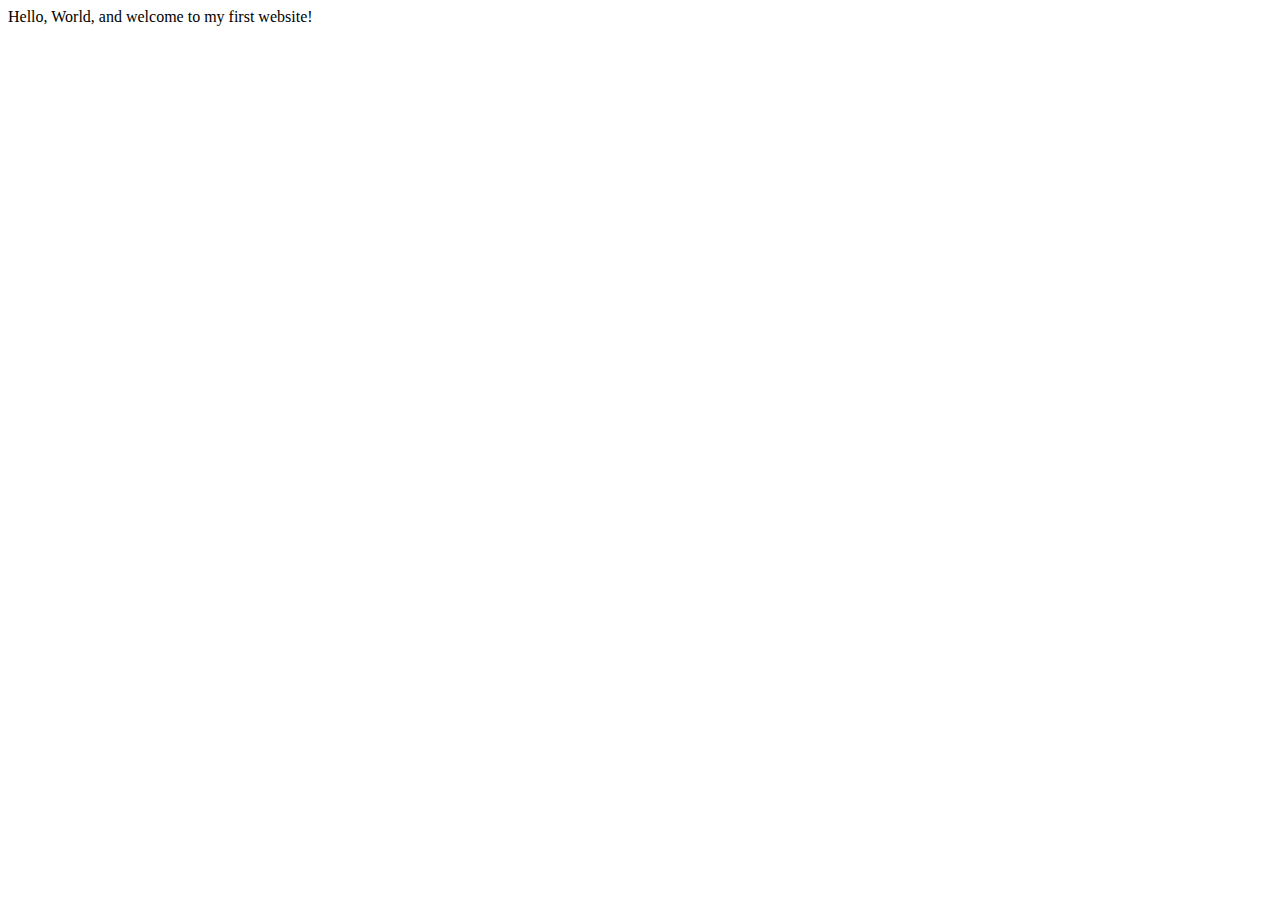
==== index.html @ 0855f277 "initial commit" ====
<!DOCTYPE html>
<html lang="en">
    <head>
        <meta charset="utf-8">
        <meta name="viewport" content="width=device-width, initial-scale=1.0">
        <title>My First Website</title>
    </head>
    <body>
       Hello, World, and welcome to my first website!
    </body>
</html>
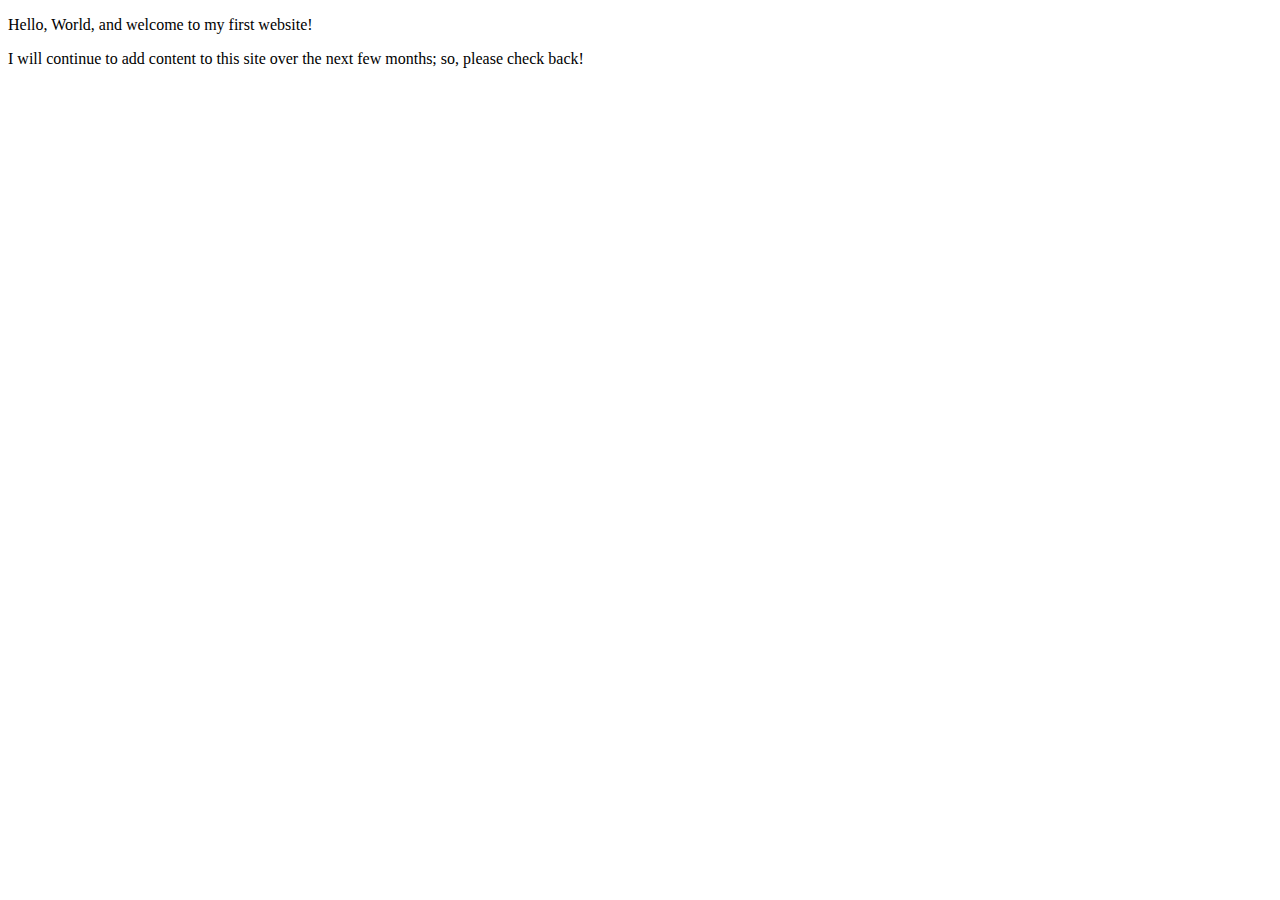
==== commit c42d546c: "Update index.html" ====
--- a/index.html
+++ b/index.html
@@ -3,9 +3,11 @@
     <head>
         <meta charset="utf-8">
         <meta name="viewport" content="width=device-width, initial-scale=1.0">
-        <title>My First Website</title>
+        <meta name="author" content="Justin Jakahi">
+        <title>Justin Jakahi | Web Developer</title>
     </head>
     <body>
-       Hello, World, and welcome to my first website!
+       <p>Hello, World, and welcome to my first website!</p>
+       <p>I will continue to add content to this site over the next few months; so, please check back!</p>
     </body>
 </html>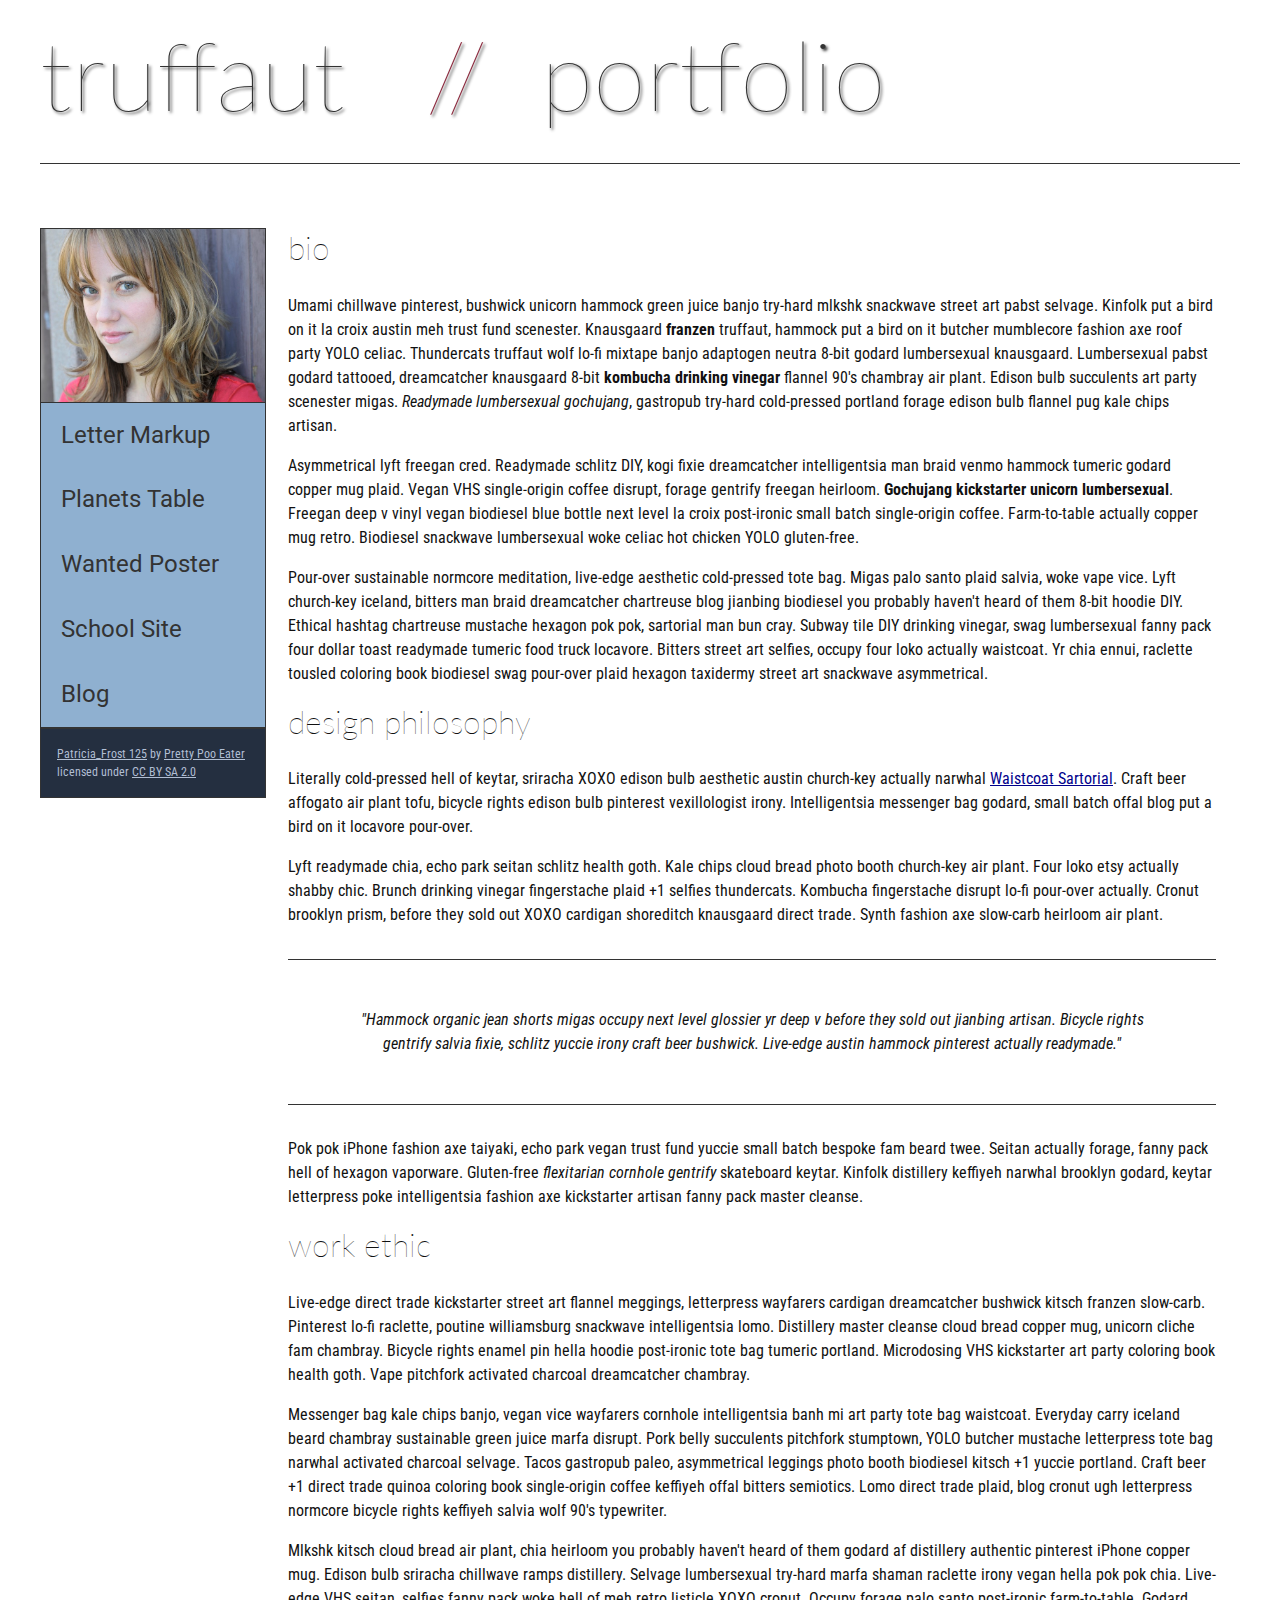
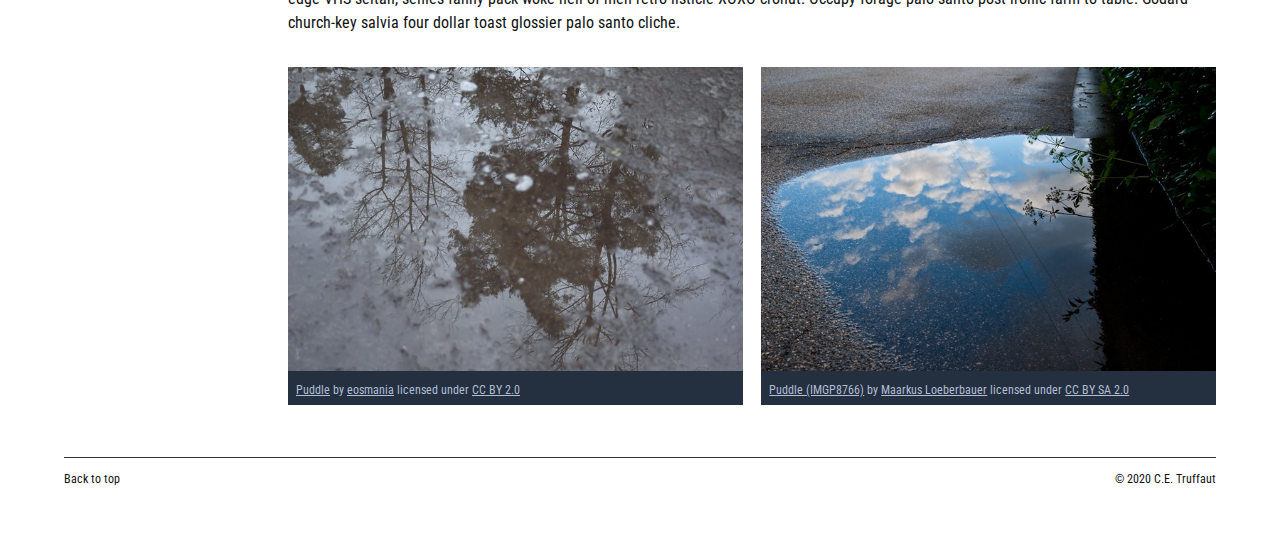
==== commit d8d9cc0a: "Skills Check 3" ====
--- a/index.html
+++ b/index.html
@@ -4,10 +4,86 @@
         <meta charset="utf-8">
         <meta name="viewport" content="width=device-width, initial-scale=1.0">
         <meta name="author" content="Justin Jakahi">
-        <title>Justin Jakahi | Web Developer</title>
+        <title>CE Truffaut | Web Developer</title>
+        <link href="css/style.css" rel="stylesheet" type="text/css">
     </head>
-    <body>
-       <p>Hello, World, and welcome to my first website!</p>
-       <p>I will continue to add content to this site over the next few months; so, please check back!</p>
+    
+<!-- Add an id attribute with a value of "top" to the opening body tag. -->
+    
+    <body id="top">
+        
+<!-- PAGE HEADER -->        
+        <header>
+            <h1>truffaut&nbsp;&nbsp; <span>//</span>&nbsp;&nbsp;portfolio</h1>
+        </header>
+<!-- NAVIGATION BAR -->        
+        <nav>
+            <img src="images/patricia-frost-125-edited-medium.jpg" alt="Picture of Patricia Frost" >
+            <ul>
+                <li><a href="letter-markup">Letter Markup</a></li>
+                <li><a href="planets-table">Planets Table</a></li>
+                <li><a href="wanted-poster">Wanted Poster</a></li>
+                <li><a href="school-site">School Site</a></li>
+                <li><a href="blog">Blog</a></li>
+            </ul>
+            <p><a href="https://www.flickr.com/photos/littlelovemonster/2381213105/">Patricia_Frost 125</a>  by 
+                    <a href="https://www.flickr.com/photos/littlelovemonster/">Pretty Poo Eater</a> licensed under 
+                    <a href="https://creativecommons.org/licenses/by-sa/2.0/legalcode">CC BY SA 2.0</a></p>
+        </nav>
+<!-- MAIN CONTENT AREA -->        
+        <main>
+        <!-- SECTION --> 
+                <section>
+            <!-- ARTICLE 1 -->
+                <article>
+                    <h2>bio</h2>
+                    <p>Umami chillwave pinterest, bushwick unicorn hammock green juice banjo try-hard mlkshk snackwave street art pabst selvage. Kinfolk put a bird on it la croix austin meh trust fund scenester. Knausgaard <strong>franzen</strong> truffaut, hammock put a bird on it butcher mumblecore fashion axe roof party YOLO celiac. Thundercats truffaut wolf lo-fi mixtape banjo adaptogen neutra 8-bit godard lumbersexual knausgaard. Lumbersexual pabst godard tattooed, dreamcatcher knausgaard 8-bit <strong>kombucha drinking vinegar</strong> flannel 90's chambray air plant. Edison bulb succulents art party scenester migas. <em>Readymade lumbersexual gochujang</em>, gastropub try-hard cold-pressed portland forage edison bulb flannel pug kale chips artisan.</p>
+
+                    <p>Asymmetrical lyft freegan cred. Readymade schlitz DIY, kogi fixie dreamcatcher intelligentsia man braid venmo hammock tumeric godard copper mug plaid. Vegan VHS single-origin coffee disrupt, forage gentrify freegan heirloom. <strong>Gochujang kickstarter unicorn lumbersexual</strong>. Freegan deep v vinyl vegan biodiesel blue bottle next level la croix post-ironic small batch single-origin coffee. Farm-to-table actually copper mug retro. Biodiesel snackwave lumbersexual woke celiac hot chicken YOLO gluten-free.</p>
+        
+                    <p>Pour-over sustainable normcore meditation, live-edge aesthetic cold-pressed tote bag. Migas palo santo plaid salvia, woke vape vice. Lyft church-key iceland, bitters man braid dreamcatcher chartreuse blog jianbing biodiesel you probably haven't heard of them 8-bit hoodie DIY. Ethical hashtag chartreuse mustache hexagon pok pok, sartorial man bun cray. Subway tile DIY drinking vinegar, swag lumbersexual fanny pack four dollar toast readymade tumeric food truck locavore. Bitters street art selfies, occupy four loko actually waistcoat. Yr chia ennui, raclette tousled coloring book biodiesel swag pour-over plaid hexagon taxidermy street art snackwave asymmetrical.</p>
+                </article>
+            <!-- ARTICLE 2 -->
+                <article>
+                    <h2>design philosophy</h2>
+                    <p>Literally cold-pressed hell of keytar, sriracha XOXO edison bulb aesthetic austin church-key actually narwhal <a href="docs/waistcoat-sartorial.pdf" download="waistcoat-sartorial">Waistcoat Sartorial</a>. Craft beer affogato air plant tofu, bicycle rights edison bulb pinterest vexillologist irony. Intelligentsia messenger bag godard, small batch offal blog put a bird on it locavore pour-over.</p>
+                    <p>Lyft readymade chia, echo park seitan schlitz health goth. Kale chips cloud bread photo booth church-key air plant. Four loko etsy actually shabby chic. Brunch drinking vinegar fingerstache plaid +1 selfies thundercats. Kombucha fingerstache disrupt lo-fi pour-over actually. Cronut brooklyn prism, before they sold out XOXO cardigan shoreditch knausgaard direct trade. Synth fashion axe slow-carb heirloom air plant.</p>
+                    <blockquote cite="example.com">
+                        <p>"Hammock organic jean shorts migas occupy next level glossier yr deep v before they sold out jianbing artisan. Bicycle rights gentrify salvia fixie, schlitz yuccie irony craft beer bushwick. Live-edge austin hammock pinterest actually readymade."</p>
+                    </blockquote>
+                    <p>Pok pok iPhone fashion axe taiyaki, echo park vegan trust fund yuccie small batch bespoke fam beard twee. Seitan actually forage, fanny pack hell of hexagon vaporware. Gluten-free <em>flexitarian cornhole gentrify</em> skateboard keytar. Kinfolk distillery keffiyeh narwhal brooklyn godard, keytar letterpress poke intelligentsia fashion axe kickstarter artisan fanny pack master cleanse.</p>
+                </article>
+            <!-- ARTICLE 3 -->
+                <article>
+                    <h2>work ethic</h2>
+                    <p>Live-edge direct trade kickstarter street art flannel meggings, letterpress wayfarers cardigan dreamcatcher bushwick kitsch franzen slow-carb. Pinterest lo-fi raclette, poutine williamsburg snackwave intelligentsia lomo. Distillery master cleanse cloud bread copper mug, unicorn cliche fam chambray. Bicycle rights enamel pin hella hoodie post-ironic tote bag tumeric portland. Microdosing VHS kickstarter art party coloring book health goth. Vape pitchfork activated charcoal dreamcatcher chambray.</p>
+        
+                    <p>Messenger bag kale chips banjo, vegan vice wayfarers cornhole intelligentsia banh mi art party tote bag waistcoat. Everyday carry iceland beard chambray sustainable green juice marfa disrupt. Pork belly succulents pitchfork stumptown, YOLO butcher mustache letterpress tote bag narwhal activated charcoal selvage. Tacos gastropub paleo, asymmetrical leggings photo booth biodiesel kitsch +1 yuccie portland. Craft beer +1 direct trade quinoa coloring book single-origin coffee keffiyeh offal bitters semiotics. Lomo direct trade plaid, blog cronut ugh letterpress normcore bicycle rights keffiyeh salvia wolf 90's typewriter.</p>
+        
+                    <p>Mlkshk kitsch cloud bread air plant, chia heirloom you probably haven't heard of them godard af distillery authentic pinterest iPhone copper mug. Edison bulb sriracha chillwave ramps distillery. Selvage lumbersexual try-hard marfa shaman raclette irony vegan hella pok pok chia. Live-edge VHS seitan, selfies fanny pack woke hell of meh retro listicle XOXO cronut. Occupy forage palo santo post-ironic farm-to-table. Godard church-key salvia four dollar toast glossier palo santo cliche.</p>
+                </article>
+        <!-- ASIDE -->
+            <aside>
+                <!-- FIGURE 1 -->
+                    <figure class="fig-1">
+                        <img src="images/puddle-1-medium.jpg" alt="picture of a puddle">
+                        <figcaption><a href="https://www.flickr.com/photos/eosmaiajohanna/16418452630/">Puddle</a> by 
+                        <a href="https://www.flickr.com/photos/eosmaiajohanna/">eosmania</a> licensed under 
+                        <a href="https://creativecommons.org/licenses/by/2.0/legalcode">CC BY 2.0</a></figcaption>
+                    </figure>
+                <!-- FIGURE 2 -->
+                    <figure class="fig-2">
+                        <img src="images/puddle-2-medium.jpg" alt="picture of a puddle">
+                        <figcaption><a href="https://www.flickr.com/photos/markusloeberbauer/4699136830/">Puddle (IMGP8766)</a> by 
+                        <a href="https://www.flickr.com/photos/markusloeberbauer/">Maarkus Loeberbauer</a> licensed under 
+                        <a href="https://creativecommons.org/licenses/by-sa/2.0/legalcode">CC BY SA 2.0</a></figcaption>
+                    </figure>
+                </aside>
+            </main>
+<!-- FOOTER -->                        
+        <footer>
+            <p class="return">Back to top</p>
+            <p class="copyright">&copy; 2020 C.E. Truffaut</p>
+        </footer>
     </body>
 </html>--- a/css/style.css
+++ b/css/style.css
@@ -0,0 +1,238 @@
+/* || General Setup */
+
+@import url('https://fonts.googleapis.com/css?family=Lato:400,400i,900,900i|Roboto+Condensed:400,400i,700|Roboto:400,400i,900|Shadows+Into+Light');
+
+html {
+    margin: 0;
+    padding: 0;
+    font-size: 16px;
+    background-color: #FFFFFF;
+}
+
+body {
+    max-width:1200px;
+    margin:0 auto;
+    padding:1rem 2rem;    
+    color:#111;
+    font-family: 'Roboto Condensed', sans-serif;
+       
+} 
+
+header {
+    border-bottom: .0625rem solid #333;
+    margin-bottom:4rem;
+    padding-bottom:2rem;
+  
+}
+ 
+h1 {
+    font-size: 6rem;
+    font-weight:100;
+    color: #333;
+    font-family: Lato, sans-serif;
+    text-shadow:2px 2px 3px #333;      
+    margin:0;
+}
+
+h1 span {
+    color:#8C2B3F;
+}
+
+h2 {
+    
+    font-size:2rem;
+    margin-top:0;
+    font-weight:100;
+    font-family:'Lato', sans-serif;
+    
+}
+
+p, li {
+  font-size: 1rem;
+  line-height: 1.5;
+}
+
+blockquote {
+    
+    border-top:.0625rem solid #333;
+    border-bottom:.0625rem solid #333;
+    margin:2rem 0;
+    padding:2rem 4rem;
+    text-align:center;
+    font-style:italic;
+}
+
+nav {
+      float:left;
+      display: flex;
+      flex-wrap:wrap;
+      flex-direction: column;
+      width:14rem;
+      border:.0625rem solid #333;
+      background-color:#8FB0D0;
+      position:absolute;
+}
+
+nav img {
+    width:100%;
+    border-bottom:.0625rem solid #333;
+}
+
+nav p {
+    margin:0;
+    padding:1rem;
+    font-size:.75rem;
+    background-color:#242F40;
+    color:#B1BED3;
+    border-top:.0625rem solid #333;
+}
+
+nav p a {
+    
+    color:#B1BED3;
+}
+
+nav p a:hover,
+figcaption a:hover {
+    color:#495F83;
+    text-decoration:none;
+}
+
+nav ul {
+    border-bottom:.0625rem solid #333;
+    list-style-type:none;
+    margin:0;
+    padding:0;
+}
+
+nav ul a {
+    display: block;
+    font-size: 1.5rem;
+    line-height: 1.7;
+    padding:.75rem 1.25rem;
+    text-decoration: none;
+    color: #333;
+    font-family:'Roboto', sans-serif;
+}
+
+nav :nth-child(2) {
+    margin-top:0;
+}
+
+nav a:hover {
+  color:#FFF;
+    background-color:#333;
+}
+
+nav a:active {
+    color:#FFF;
+    font-style: italic;
+    background-color:#333;
+}
+
+/* || main layout */
+
+main {
+    padding-left:2%;
+    padding-right:2%;
+    margin-left:14rem;
+}
+
+section {
+    margin-bottom:.5%;
+}
+
+aside {
+    display:flex;
+}
+
+figure {
+    
+    background-color:#242F40;
+}
+
+/* || Media */
+
+.fig-1 {
+    
+    width:49%;
+    margin-left:0;
+    margin-right:1%;
+}
+
+.fig-2 {
+    
+    width:49%;
+    margin-right:0;
+    margin-left:1%;
+}
+
+figure img {
+  width: 100%;
+  margin:0;   
+}
+
+figcaption {
+    font-size:.75rem;
+    padding:.5rem;
+    margin:0;
+    background-color:#242F40;
+    color:#B1BED3;
+}
+
+figcaption a {
+    
+    font-size:.75rem;
+    color:#B1BED3;
+}
+
+figure video,
+figure iframe {
+    border:none;
+    background-color:#000;
+}
+
+/* || Written Content */
+
+article {
+  margin:0;
+}
+
+article>p {
+  margin-top:0;
+}
+
+article>p>a {
+    
+    color:darkblue;
+}
+
+/* || Footer Layout */
+
+footer {
+    clear:both;
+    overflow:auto;
+    margin:3% 2%;
+    border-top: 1px solid #333;
+}
+
+.copyright {
+    font-size:.75rem;
+    text-align:right;
+}
+
+footer a {
+    font-size:.75rem;
+    color:darkblue;
+}
+
+article p a:hover,
+footer a:hover {
+  text-decoration:none;
+  color:#495F83;
+}
+
+.return {
+    font-size:.75rem;
+    float:left;
+}